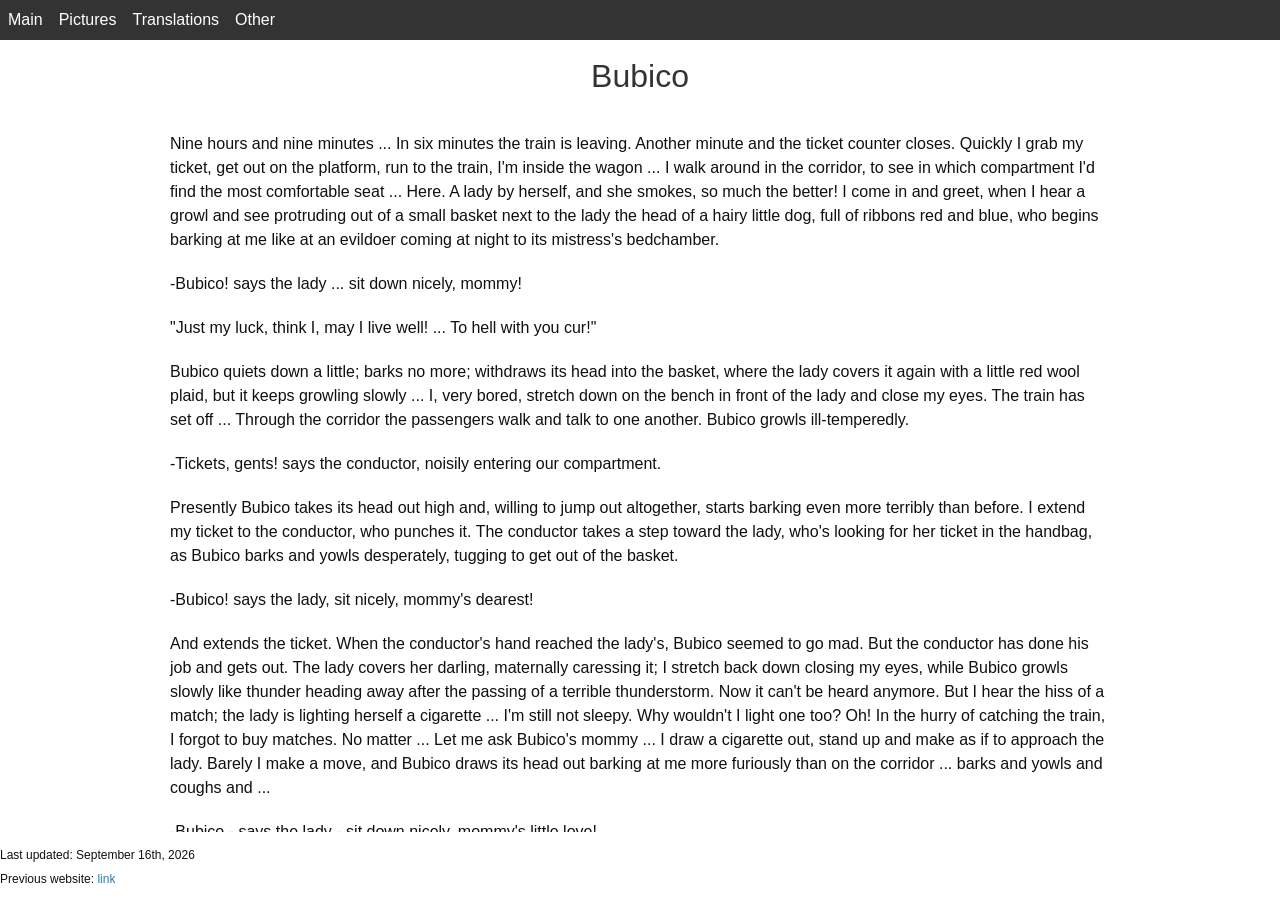
==== bubico.html @ 11c6fab2 "Add files via upload New website" ====
<!DOCTYPE html>
<html xmlns="http://www.w3.org/1999/xhtml" xml:lang="en" lang="en">
    <head>
        <title>Marius Beceanu</title>
        <meta http-equiv="Content-Type" content="text/html; charset=utf-8" />
        <meta name="author" content="Marius Beceanu" />
        <meta name="description" content=“Marius Beceanu's Website” />
        <meta name="keywords" content=“Marius, Beceanu, mathematics, Caragiale, website" />
        <meta name="viewport" content="width=device-width, initial-scale=1, maximum-scale=1" />
        <link rel="stylesheet" media="screen" href="style.css" />
    </head>
    <body>
    <header>
          <div class="navbar">
          <a href="index.html">Main</a>
          <a href="pictures.html">Pictures</a>
          <a href="translations.html">Translations</a>
          <a href="other.html">Other</a>
          </div>
      <p>
      <h1>
      Bubico
      </h1>
      </p>
      </header>
<main>
<p>
Nine hours and nine minutes ... In six minutes the train is leaving. Another minute and the ticket counter closes. Quickly I grab my ticket, get out on the platform, run to the train, I'm inside the wagon ... I walk around in the corridor, to see in which compartment I'd find the most comfortable seat ... Here. A lady by herself, and she smokes, so much the better! I come in and greet, when I hear a growl and see protruding out of a small basket next to the lady the head of a hairy little dog, full of ribbons red and blue, who begins barking at me like at an evildoer coming at night to its mistress's bedchamber.
</p>
<p>
-Bubico! says the lady ... sit down nicely, mommy!
</p>
<p>
"Just my luck, think I, may I live well! ... To hell with you cur!"
</p>
<p>
Bubico quiets down a little; barks no more; withdraws its head into the basket, where the lady covers it again with a little red wool plaid, but it keeps growling slowly ... I, very bored, stretch down on the bench in front of the lady and close my eyes. The train has set off ... Through the corridor the passengers walk and talk to one another. Bubico growls ill-temperedly.
</p>
<p>
-Tickets, gents! says the conductor, noisily entering our compartment.
</p>
<p>
Presently Bubico takes its head out high and, willing to jump out altogether, starts barking even more terribly than before. I extend my ticket to the conductor, who punches it. The conductor takes a step toward the lady, who's looking for her ticket in the handbag, as Bubico barks and yowls desperately, tugging to get out of the basket.
</p>
<p>
-Bubico! says the lady, sit nicely, mommy's dearest!
</p>
<p>
And extends the ticket. When the conductor's hand reached the lady's, Bubico seemed to go mad. But the conductor has done his job and gets out. The lady covers her darling, maternally caressing it; I stretch back down closing my eyes, while Bubico growls slowly like thunder heading away after the passing of a terrible  thunderstorm. Now it can't be heard anymore. But I hear the hiss of a match; the lady is lighting herself a cigarette ... I'm still not sleepy. Why wouldn't I light one too? Oh! In the hurry of catching the train, I forgot to buy matches. No matter ... Let me ask Bubico's mommy ... I draw a cigarette out, stand up and make as if to approach the lady. Barely I make a move, and Bubico draws its head out barking at me more furiously than on the corridor ... barks and yowls and coughs and ...
</p>
<p>
-Bubico - says the lady - sit down nicely, mommy's little love!
</p>
<p>
"May you catch rabies, hellish cur!" I say in my thought. I have never seen such an abhorrent and disgusting cur ... If I could, I would break its neck.
</p>
<p>
Through Bubico's desperate howls, mommy gives me a light. I thank her and sit down in the remotest seat of the compartment, afraid I wouldn't be able to resist any longer and I'd bash its head when it comes out again.
</p>
<p>
-Nice doggie you have, I say to the lady, after a few moments of silence; but bad!
</p>
<p>
-Oh! he's not bad, says the lady, only until he learns the man; but you don't know how well-behaved and faithful he is, and smart! Well! he's like a man, brother! only he doesn't talk ...
</p>
<p>
Then to the basket, with a lot of love:
</p>
<p>
-Where is Bubico? ... There's no Bubico! ...
</p>
<p>
From the basket comes a sentimental meowing.
</p>
<p>
-Should mother give the little boy a little sugar? ... Bubico! Bubi!!
</p>
<p>
The little boy takes out its beribboned head ... Mommy disentangles it from the cloths in which it is fermenting and takes it out. I, terrified that the bastard might try to provoke me, tell the lady:
</p>
<p>
-Madam! for God's sake, hold it so it doesn't jump me! I have bad nerves, and I don't know what I could do ... from fear ...
</p>
<p>
But the lady, taking the darling in her arms and caressing it with all tenderness:
</p>
<p>
-Woe me! how do you think? ... We are behaved and well-bred boys ... We aren't churls like Bismark(1) ...
</p>
<p>
-Ha? I say.
</p>
<p>
-Bismark of Papadopolina's officer.
</p>
<p>
Giving me this explanation, the lady fetches a piece of sugar out of the handbag:
</p>
<p>
-Who likes a little sugar? ...
</p>
<p>
Bubico (sitting nicely on the bench, despite the wagon's shaking): Bow!
</p>
<p>
-Should mommy give the boy a little sugar?
</p>
<p>
Bubico: Bow! Wow!
</p>
<p>
And he grabs the little piece of sugar and begins gnawing at it ... The lady gets a bottle of milk out of another small bag, from which she pours into a glass; then:
</p>
<p>
-Who likes a little milk?
</p>
<p>
Bubico (licking its muzzle): Bow!
</p>
<p>
-Should mommy give the boy a little milk?
</p>
<p>
Bubico (impatient): Bow! Wow!
</p>
<p>
"Ah! I sigh in my heart; may the dog catcher take you, Bubico!"
</p>
<p>
But the lady draws the slanted glass to the darling's muzzle, who starts lapping, and laps, and laps, until a passenger shows at the door of our compartment looking inside. Bubico stops lapping and begins barking like a beast, with bulging eyes and biting in the air and gnashing and coughing and ...
</p>
<p>
"See you in Babes(2), hellish mongrel!" I think, and to my mind start coming all sorts of ideas, each crueler and more infamous then the next.
</p>
<p>
The passenger has withdrawn from the window. Bubico has settled down. The lady again pours milk into the glass and has some herself. I feel the black ideas flooding me, more and more irresistibly.
</p>
<p>
-By the way - I say - madam, you were talking a moment ago about Bismark ... of ...
</p>
<p>
-Of Papadopolina's officer ...
</p>
<p>
-Right! What is Bismark?
</p>
<p>
-A courtyard dog ... Almost killed my Bubico ... Papadopolina has a little dog, Zambilica, very pretty one! sits by my side; we're friends; and him (points at Bubico), terrible courtship! (To Bubico:) You womanizer! ... (To me:) That miserable servant, an imbecile! I told her, when she took him out in the morning - 'cause you don't know how clean he is! - I say: "Take care he doesn't escape and go again to Papadopolina, Bismark will tear him to bits ..." the officer's hound, who is her tenant. (Coughs meaningfully.) I don't know what I was doing around the house, until I hear yowls and screams outside ... I cry: "Bubico! Bubico! where is the boy?!" I'm running ... The imbecile was bringing him on her arms;  she and Papadopolina and the officer's soldier had barely got him out of the hound's mouth. And look at him? ... thrashed around, fainted and soft like a rag. I say: "Woe is me! the boy is dying!" sprinkle him with water! pass salts by his nose! ... What I endured, only I know ... For two weeks he lay ... I even brought a doctor. But in the end, thank God! he made it ... (to Bubico:) Is the boy going to Zambilica again?
</p>
<p>
Bubico: Bow!
</p>
<p>
-Let Bismark eat you ... you womanizer!
</p>
<p>
-Bow! wow!
</p>
<p>
And it jumps off the bench onto the wagon's floor and starts for me.
</p>
<p>
-Lady! I shout, raising my feet; I have bad nerves, let it stay off me, 'cause ...
</p>
<p>
-No, brother! says the lady, don't you see he wants to make friends? He's like this: right away he feels who loves him ...
</p>
<p>
-Ah! I say, having an infernal inspiration; ah! he feels who loves him ... wants to make friends! ... Good!
</p>
<p>
And as the doggie comes to sniff me, I take a pack of candy, which I am taking to the province, for a friend; I open it, take out a bonbon and, handing it down, gently:
</p>
<p>
-Coochie coochie coo! Bubico boy! Bubi!
</p>
<p>
Bubico, wagging its tail, comes closer with a certain shyness and doubt, then, encouraged by my gentleness, grabs the bonbon nicely and starts chomping on it.
</p>
<p>
-You see you made friends! says the lady with a lot of satisfaction for this accomodation.
</p>
<p>
Then she tells me the darling's genealogy ... Bubico is the child of Garson and Gigica, who was a sister of Papadopolina's Zambilica, which, that is to say, means Zambilica is Bubico's aunt by his mother's side ... While the lady tells me the story, I, defeating my aversion and disgust in favor of a high purpose, make use of the most demeaning methods in order to win the good graces of Zambilica's nephew. And indeed, Bubico comes ever closer, until he lets me hold him in my arms. I feel my heart beat in fear lest, by some movement, or look, I betray a grand plan I have tailored in the depths of my conscience. The lady can't be amazed enough by the friendship shown me by Bubico, while I asiduously cultivate this friendship so dear to me, with pettings and bonbons.
</p>
<p>
-Eh look! how you've become friends .... What's that, Bubico? what is it, mommy? you love the gentleman? yes?
</p>
<p>
And Bubico answers, cuddling in my arms:
</p>
<p>
-Bow!
</p>
<p>
-Like that? you've betrayed your mommy, have you? ... you Don Juan!
</p>
<p>
Bubico: Bow! wow!
</p>
<p>
-You must be a good man! He isn't drawn to just everybody ...
</p>
<p>
-Of course, lady; the dog feels it; he has instinct.
</p>
<p>
As I am saying these, presently the train stops in Crivina. On the platform one can hear barking and dogs quarreling. Bubico tries to pull itself out of my arms; I hold tight; it starts barking doggedly toward the wagon window. The train starts again, and Bubico, turning its head to the side where one hears the quarrel of his kin, getting more remote, still keeps barking; I pet him, to calm him down; when nothing more can be heard, he lifts his muzzle to the ceiling and begins, in my arms, howling ... in my arms!
</p>
<p>
"Ah! Bubico - I say to myself, petting him nicely - by your head! ... I'd see you gloves!"
</p>
<p>
But Bubico keeps howling.
</p>
<p>
-Lady - I say - you're not doing well to keep Bubico so close and so covered in warmth, he may get rabies ... Even so, it's too warm here.
</p>
<p>
And saying these, I get up with Bubico in my arms and draw near the wagon window.  I put Bubico carefully down next to his mummy, and I lower the window, bowing down to breathe. Outside, a night as dark as my ideas.
</p>
<p>
-Well done! let the smoke get out, says the lady.
</p>
<p>
We are entering the Prahova bridge ... I turn around, take a bonbon, show it to Bubico, who joins me nicely wagging his tail.
</p>
<p>
"By the memory of Pluto and his faithful Cerberus! I say in my thought; I swear they lied, those who sung the instinct of dogs! It's a lie! Doesn't exist!"
</p>
<p>
Bubico takes my bonbon; I take him in my arms and draw near the window, lifting him next to the opening. The cool air, passing by his muzzle, gives Bubico great pleasure. He draws his tongue out and breathes profoundly.
</p>
<p>
-Don't drop him out the window! for G ...
</p>
<p>
But before mommy has time to wholly utter the creator's holy name, Bubico vanishes like a white pidgeon in the black of the night, back to Bucuresti, flying - to Zambilica, likely. I turn my face toward the lady and, showing her my empty hands, cry exasperatedly:
</p>
<p>
-Lady!
</p>
<p>
A scream! ... The lady has gone mad!
</p>
<p>
-Quick, lady, the alarm signal!
</p>
<p>
I take her to the signal and teach her how to pull it. Lost with pain, she executes the motion with supreme energy. The train, stop! on the spot. Colossal wobbling. General emotion among the passengers.
</p>
<p>
-Who? who pulled the signal?
</p>
<p>
-Her I say to the train's staff, pointing at the fainted lady.
</p>
<p>
The train starts moving again. In Ploiesti, the lady has woken from her torpor; crushed with misfortune, she must answer for the statement that is asked from her concerning her use of the signal. While, in the middle of the piled passengers, the lady is wailing, I draw next to her ear and, with a diabolical grin, whisper distinctly:
</p>
<p>
-Lady! I threw it out, may you eat its tail!
</p>
<p>
She faints again ... I pass like a demon through the crowd and vanish into the black night ...
</p>
<p>
Notes:
</p>
<p>
(1) Bismark was well-known for his abrupt manner, e.g. wearing his riding crop and his uniform on all occasions; also for his blood and iron speech.
</p>
<p>
(2) A very cruel wish (vivisection).
</p>
<p>
License: Creative Commons 3.0, cc-by-sa<br />
http://creativecommons.org/licenses/by-sa/3.0/
</p>
</main>
      <footer>
          <p>
          <small>
              Last updated: September 16th, 2026<br />
              Previous website: <a target="_blank" rel="noopener noreferrer" href="https://sites.google.com/view/mbeceanu">link</a>
          </small>
          </p>
      </footer>
      </body>
</html>
---- style.css ----
* {
    box-sizing: border-box;
    margin: 0;
    padding: 0;
}

html, body {
    height: 100%;
    overflow: hidden;
}

body {
    background-color: white;
    font: 16px/1.5 "Lato", "Helvetica Neue", "Noto Sans", Helvetica, Arial, sans-serif;
    color: #101010;
    font-weight: 400;
    display: flex;
    flex-direction: column;
}

.navbar {
  overflow: hidden;
  background-color: #333;
  display: block;
}

.navbar a {
  float: left;
  color: white;
  text-align: center;
  padding: 8px;
  text-decoration: none;
}

.navbar a:hover {
    color: white;
}

.navbar a:focus {
    color: white;
}

.navbar a:visited {
    color: white;
}

header {
    flex: 0 0 auto;
    flex-direction: column;
    justify-content: center;
    align-items: center;
    padding: 0;
}

main {
    flex: 1;
    overflow-y: auto;
    max-width: 1000px;
    width: 100%;
    margin: 0 auto;
    padding-top: 10px;
    padding-bottom: 10px;
    padding-left: 30px;
    padding-right: 30px;
}

footer {
    flex: 0 0 auto;
    width: 100%;
    align-self: flex-start;
    padding: 0;
}

h1, h2, h3 { line-height: 1; }

h1 {
    font-size: 32px;
    font-weight: 400;
    text-align: center;
    color: #333;
}

h2 { color: #393939; }

h3, h4, h5, h6 { color: #494949; }

table {
    border-collapse: collapse;
}

td {
    padding-bottom: 10px;
    padding-right: 10px;
}

img { max-width: 100%; }

strong { color: #222; font-weight: 700; }

section {
    padding-top: 0;
    padding-bottom: 0;
}

p {
    padding-top: 10px;
    padding-bottom: 10px;
}

small { font-size: 12px; }

a {
    color: #267CB9;
    text-decoration: none;
}

a:hover, a:focus, a:visited {
    color: #7CB0D5;
}

a img {
    border: 0;
    display: block;
}
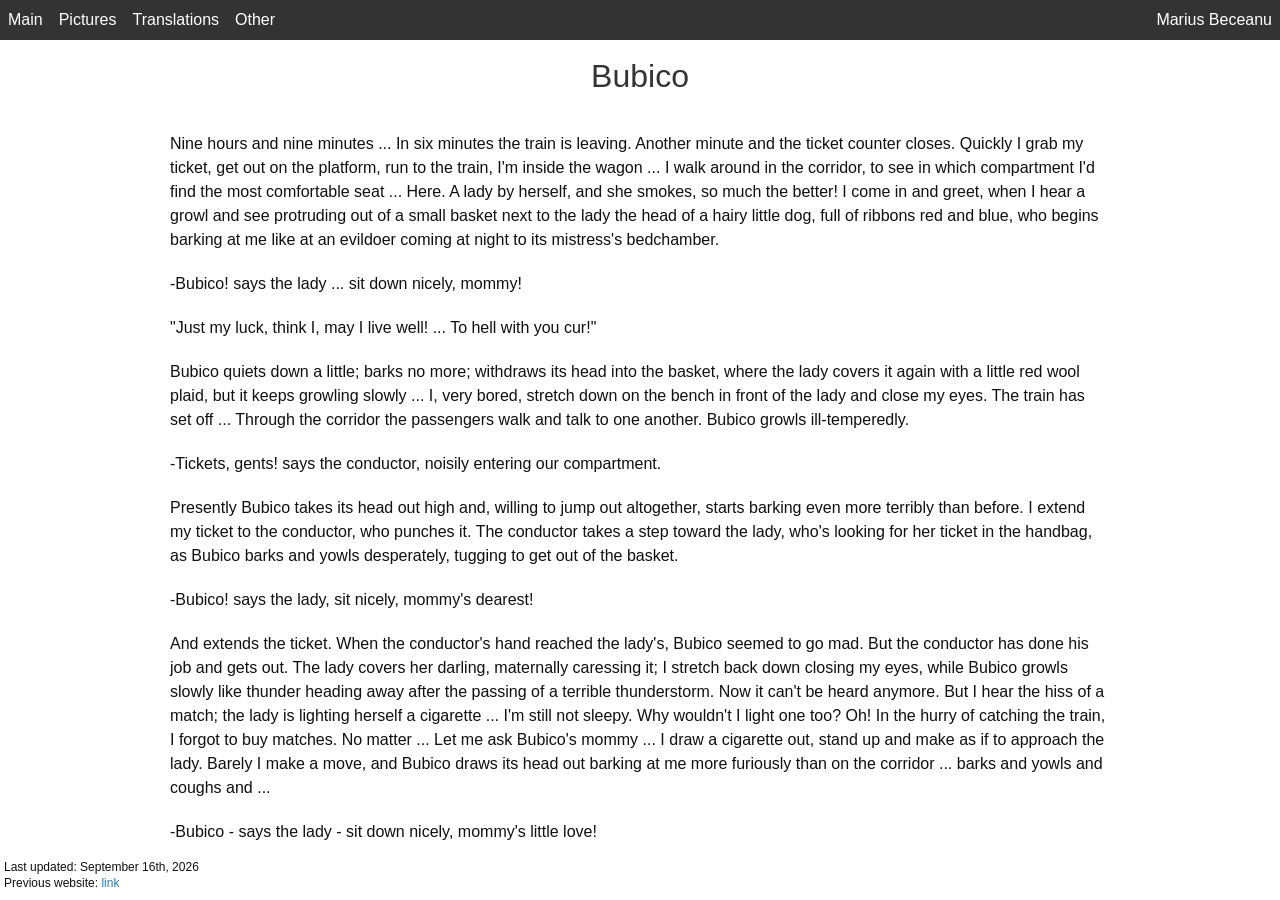
==== commit 98ee90ed: "Add files via upload" ====
--- a/bubico.html
+++ b/bubico.html
@@ -11,12 +11,22 @@
     </head>
     <body>
     <header>
-          <div class="navbar">
-          <a href="index.html">Main</a>
-          <a href="pictures.html">Pictures</a>
-          <a href="translations.html">Translations</a>
-          <a href="other.html">Other</a>
-          </div>
+        <div class="navbar">
+        <div class="menu">
+        <button class="menu-root">Menu</button>
+        <div class="menu-content">
+        <a href="index.html">Main</a>
+        <a href="pictures.html">Pictures</a>
+        <a href="translations.html">Translations</a>
+        <a href="other.html">Other</a>                        
+        </div>
+        </div>
+        <a class="menu-button" href="index.html">Main</a>
+        <a class="menu-button" href="pictures.html">Pictures</a>
+        <a class="menu-button" href="translations.html">Translations</a>
+        <a class="menu-button" href="other.html">Other</a>
+        <div style="color: white; padding: 8px; margin-left: auto;">Marius Beceanu</div>
+        </div>
       <p>
       <h1>
       Bubico
--- a/style.css
+++ b/style.css
@@ -19,9 +19,9 @@
 }
 
 .navbar {
-  overflow: hidden;
-  background-color: #333;
-  display: block;
+    overflow: hidden;
+    background-color: #333;
+    display: flex;
 }
 
 .navbar a {
@@ -32,21 +32,59 @@
   text-decoration: none;
 }
 
-.navbar a:hover {
+.menu-root {
+    display: none;
+}
+
+.menu-button {
+    float: left;
+    color: white;
+    text-align: center;
+    padding: 8px;
+    text-decoration: none;
+}
+
+.menu-content {
+    display: none;
+    position: absolute;
+    background-color: #333;
     color: white;
 }
 
-.navbar a:focus {
-    color: white;
+@media (max-width: 768px) {
+    .navbar {
+        overflow: hidden;
+        background-color: #333;
+        flex-direction: vertical;
+        align-items: center;
+    }
+    .menu-root {
+        display: flex;
+        color: white;
+        text-align: center;
+        padding: 8px;
+        border: none;
+        outline: none;
+        background-color: inherit;
+        font-size: inherit;
+        margin: 0;
+    }
+    .menu:hover .menu-content {
+        display: flex;
+        flex-direction: column;
+        align-items: flex-start;
+    }
+    .menu-button {
+        display: none;
+    }
 }
 
-.navbar a:visited {
+.navbar a:hover, .navbar a:focus, .navbar a:visited, .navbar-mobile a:hover, .navbar-mobile a:focus, .navbar-mobile a:visited {
     color: white;
 }
 
 header {
     flex: 0 0 auto;
-    flex-direction: column;
     justify-content: center;
     align-items: center;
     padding: 0;
@@ -69,6 +107,8 @@
     width: 100%;
     align-self: flex-start;
     padding: 0;
+    padding-left: 4px;
+    line-height: 1;
 }
 
 h1, h2, h3 { line-height: 1; }
@@ -107,7 +147,9 @@
     padding-bottom: 10px;
 }
 
-small { font-size: 12px; }
+small {
+    font-size: 12px;
+}
 
 a {
     color: #267CB9;
